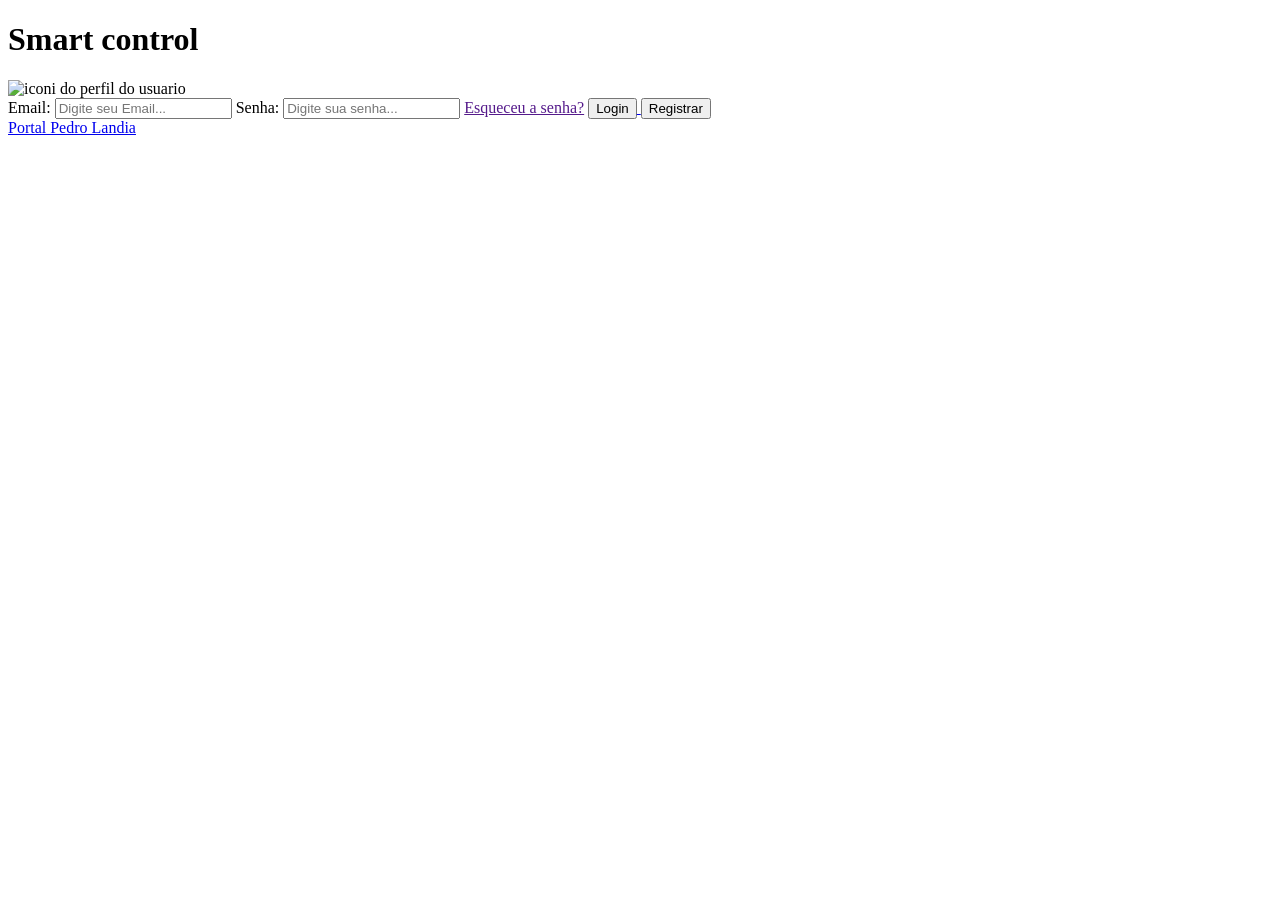
==== index.html @ 442ec941 "Adicionar dashboard" ====
<!DOCTYPE html>
<html lang="pt-br">
<head>
    <meta charset="UTF-8">
    <meta http-equiv="X-UA-Compatible" content="IE=edge">
    <meta name="viewport" content="width=device-width, initial-scale=1.0">
    <title>Document</title>
</head>
<body>
    <h1>Smart control</h1>
    <div><img src="https://cdn-icons-png.flaticon.com/512/4804/4804073.png" alt="iconi do perfil do usuario" height="100" width="100"></div>
    <form action="post">
        <label for="email">Email:</label>
        <input type="email" name="email" id="email" placeholder="Digite seu Email...">

        <label for="password">Senha:</label>
        <input type="password" name="password" id="password" placeholder="Digite sua senha...">

        <a href="">Esqueceu a senha?</a>

        <a href="dashboard.html">
        <button type="button">Login</button>
        </a>

        <button type="button">Registrar</button>
    </form>
    <footer>

    <a href="https://pedrotech.com.br/pedrolandia/" target="_blank">Portal Pedro Landia</a>

    </footer>

</body>
</html>
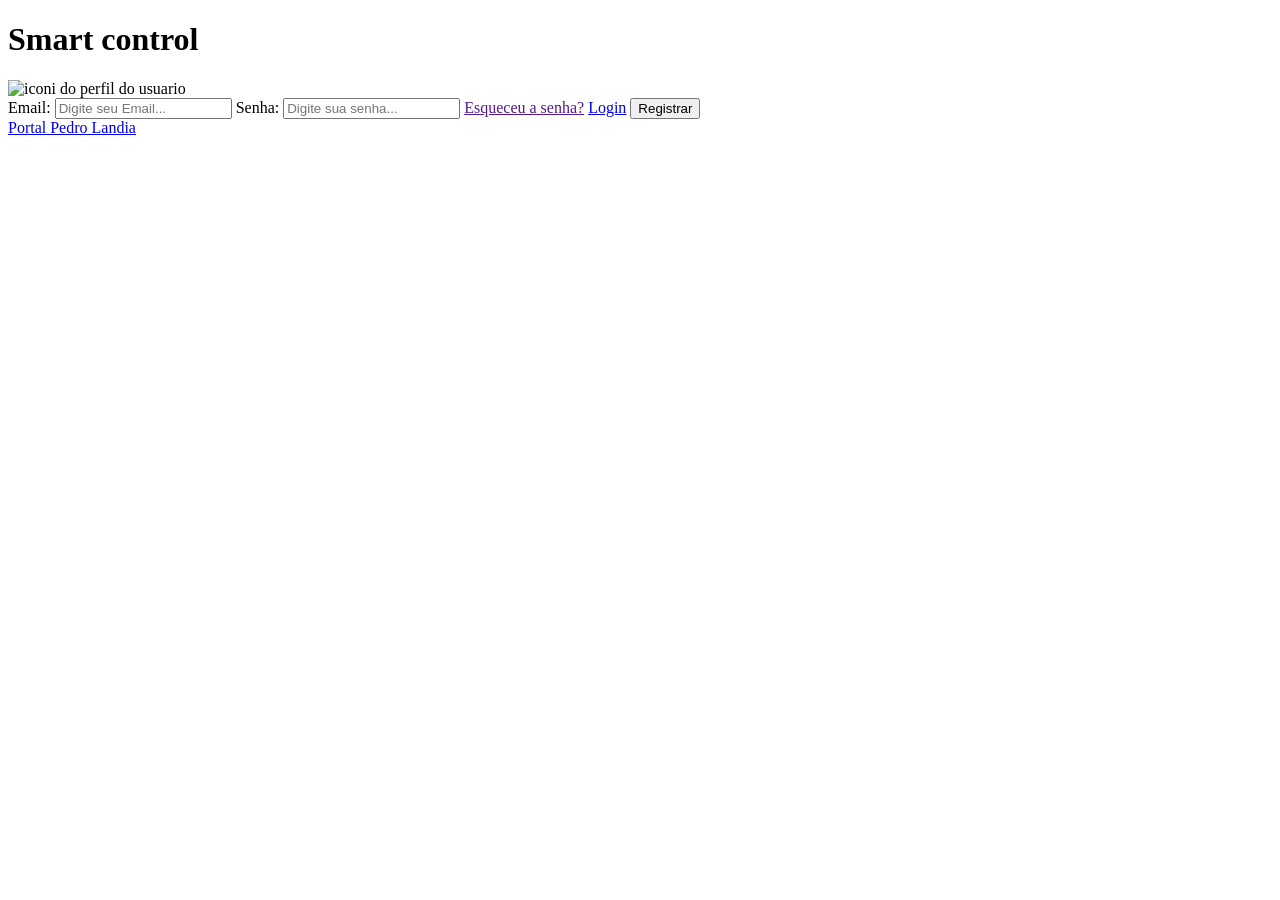
==== commit 6df062c0: "Correção botão login" ====
--- a/index.html
+++ b/index.html
@@ -18,9 +18,7 @@
 
         <a href="">Esqueceu a senha?</a>
 
-        <a href="dashboard.html">
-        <button type="button">Login</button>
-        </a>
+        <a href="dashboard.html">Login</a>
 
         <button type="button">Registrar</button>
     </form>
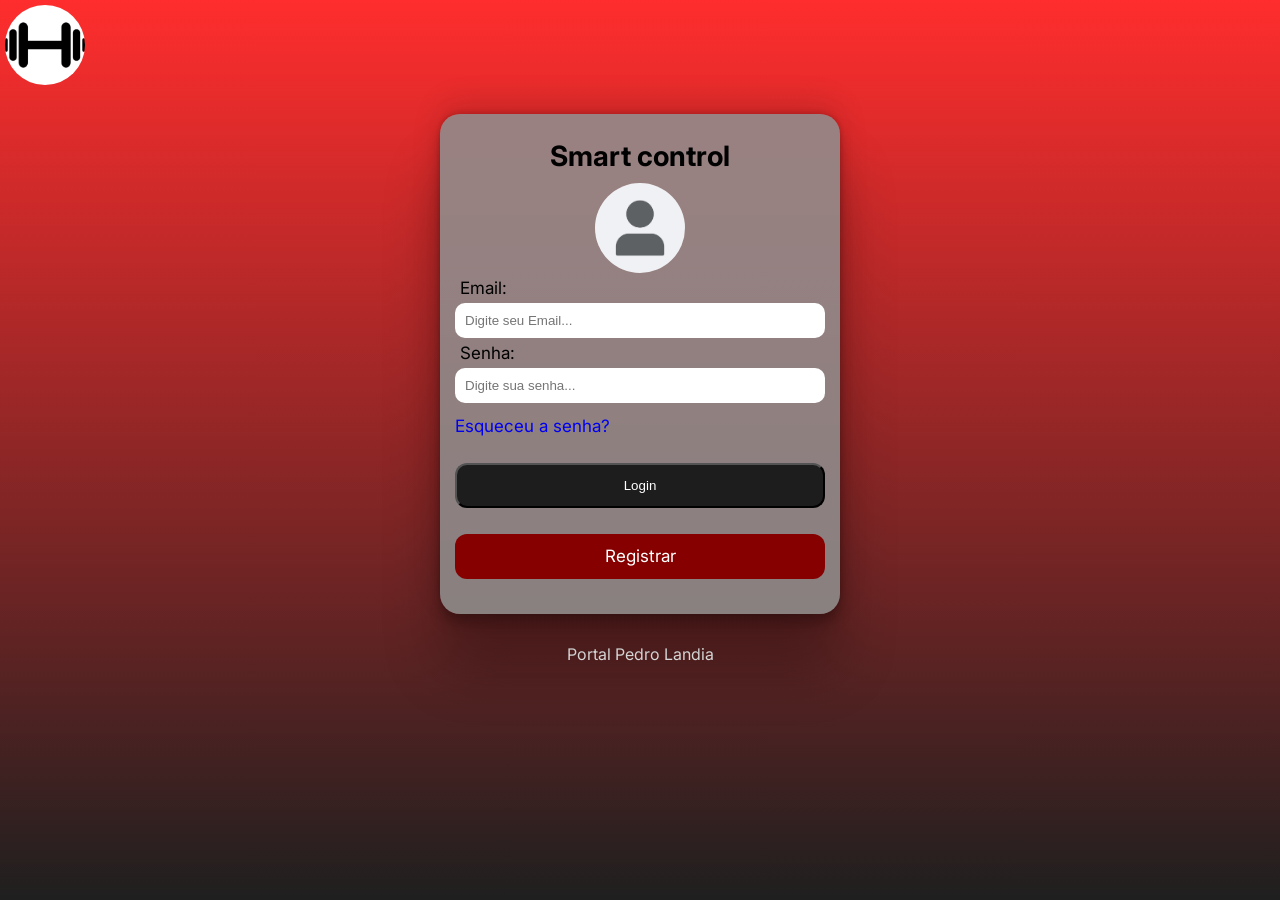
==== commit 20250088: "Última" ====
--- a/index.html
+++ b/index.html
@@ -4,25 +4,42 @@
     <meta charset="UTF-8">
     <meta http-equiv="X-UA-Compatible" content="IE=edge">
     <meta name="viewport" content="width=device-width, initial-scale=1.0">
-    <title>Document</title>
+    <title>Login</title>
+    <link rel="stylesheet" href="style.css">
 </head>
 <body>
-    <h1>Smart control</h1>
-    <div><img src="https://cdn-icons-png.flaticon.com/512/4804/4804073.png" alt="iconi do perfil do usuario" height="100" width="100"></div>
-    <form action="post">
-        <label for="email">Email:</label>
-        <input type="email" name="email" id="email" placeholder="Digite seu Email...">
 
-        <label for="password">Senha:</label>
-        <input type="password" name="password" id="password" placeholder="Digite sua senha...">
+    <header class="cabeca">
+    <img src="assets/images/logo_halter.png" alt="ícone do perfil do usuario" height="80" width="80" class="logo">
+    </header>
 
-        <a href="">Esqueceu a senha?</a>
+    <main class="main">
 
-        <a href="dashboard.html">Login</a>
+            <form action="dashboard.html" method="get" class="form">
 
-        <button type="button">Registrar</button>
-    </form>
-    <footer>
+                <h1>Smart control</h1>
+
+                <img src="assets/images/img.perfil.png" alt="imagem perfil" height="90" width="90" class="perfil">
+
+                <label for="email">Email:</label>
+                <input type="email" name="email" id="email" placeholder="Digite seu Email..." required>
+
+                <label for="password" class="label">Senha:</label>
+                <input type="password" name="password" id="password" placeholder="Digite sua senha..." required>
+
+                <a href="AlterarSenha.html" class="senha">Esqueceu a senha?</a>
+                
+                
+                <button type="submit" class="login">Login</button>
+
+                <a href="cadastro.html" class="registrar">Registrar</a>
+                
+
+            </form>
+
+    </main>
+
+    <footer class="footer">
 
     <a href="https://pedrotech.com.br/pedrolandia/" target="_blank">Portal Pedro Landia</a>
 
--- a/style.css
+++ b/style.css
@@ -0,0 +1,208 @@
+@import url('https://fonts.googleapis.com/css2?family=Inter:ital,opsz,wght@0,14..32,100..900;1,14..32,100..900&display=swap');
+* {
+    margin: 0;
+    padding: 0;
+    box-sizing: border-box;
+}
+
+body{
+    background: linear-gradient(to bottom, #ff2d2d, #1f1f1f);
+    min-height: 100vh;
+    width: 100%;
+    overflow-x: hidden;
+    font-family: "Inter", sans-serif;
+}
+
+.logo{
+    border-radius: 50%;
+    margin: 5px;
+}
+
+main{
+    display: flex;
+    justify-content: center;
+    align-items: center;
+    flex-direction: column;
+    font-size: 17px;
+    padding: 20px;
+}
+
+.form{
+    background-color: rgba(143, 143, 143, 0.863);
+    display: flex;
+    flex-direction: column;
+    padding: 15px;
+    width: min(400px, 100%);
+    height: 500px;
+    border-radius: 20px;
+    position: relative;
+    box-shadow: rgba(0, 0, 0, 0.25) 0px 54px 55px, rgba(0, 0, 0, 0.12) 0px -12px 30px, rgba(0, 0, 0, 0.12) 0px 4px 6px, rgba(0, 0, 0, 0.17) 0px 12px 13px, rgba(0, 0, 0, 0.09) 0px -3px 5px;
+}
+
+.form h1{
+    display: flex;
+    justify-content: center;
+    margin: 10px;
+    font-size: 28px;
+}
+
+.perfil{
+    margin: 0 auto;
+    border-radius: 50%;
+}
+
+a{
+    margin: auto 0;
+}
+
+label{
+    display: block;
+    text-align: left;
+    margin: 5px;
+    padding: 0;
+}
+
+input{
+    border-radius: 10px;
+    outline: none;
+    height: 35px;
+    border: none;
+    padding: 10px;
+    width: 100%;
+}
+
+.login{
+    background-color: rgb(29, 29, 29);
+    color: #fff;
+    margin: auto;
+    display: flex;
+    justify-content: center;
+    align-items: center;
+    height: 45px;
+    width: 100%;
+    border-radius: 12px;
+}
+
+.login:hover{
+    transition: 0.5s;
+    background-color: rgb(48, 48, 48);
+}
+
+.registrar{
+    background-color: rgb(134, 0, 0);
+    color: #fff;
+    margin: auto 0 20px;
+    display: flex;
+    justify-content: center;
+    align-items: center;
+    height: 45px;
+    width: 100%;
+    border-radius: 12px;
+    text-decoration: none;
+}
+
+.registrar:hover{
+    transition: 0.5s;
+    background-color: rgb(184, 0, 0);
+}
+
+a{
+    text-decoration: none;
+}
+
+.footer{
+    display: flex;
+    justify-content: center;
+    text-align: center;
+    margin: 10px auto;
+}
+
+.footer a{
+    color: white;
+}
+
+@media (max-width: 768px){
+    body{
+        min-height: 100vh;
+    }
+    .logo{
+        width: 60px;
+        height: 60px;
+        margin: 20px 30px;
+        display: flex;
+        justify-content: flex-start;
+    }
+
+    main{
+        padding: 10px 15px;
+    }
+
+    .form{
+        max-width: 400px;
+        width: 100%;
+        height: auto;
+        min-height: 0;
+        padding: 20px;
+        border-radius: 20px;
+        margin: 100px auto;
+    }
+
+    .form h1{
+        margin: 5px 0 10px;
+        font-size: 25px;
+    }
+
+    .perfil{
+        width: 75px;
+        height: 75px;
+        margin-bottom: 10px;
+    }
+
+    label{
+        font-size: 15px;
+        margin: 5px 0;
+    }
+
+    input{
+        width: 100%;
+        height: 30px;
+        font-size: 15px;
+        margin: 0;
+    }
+
+    .senha{
+        font-size: 14px;
+        margin-top: 8px;
+    }
+
+    .login{
+        width: 100%;
+        font-size: 15px;
+        margin: 10px 0;
+    }
+
+    .registrar{
+        width: 100%;
+        font-size: 15px;
+        margin: 10px 0 20px;
+    }
+}
+
+@media (max-width: 380px){
+    main{
+        padding: 10px;
+    }
+
+    .form{
+        padding: 15px;
+    }
+
+    .form h1{
+        font-size: 22px;
+    }
+
+    .perfil{
+        width: 65px;
+        height: 65px;
+    }
+}
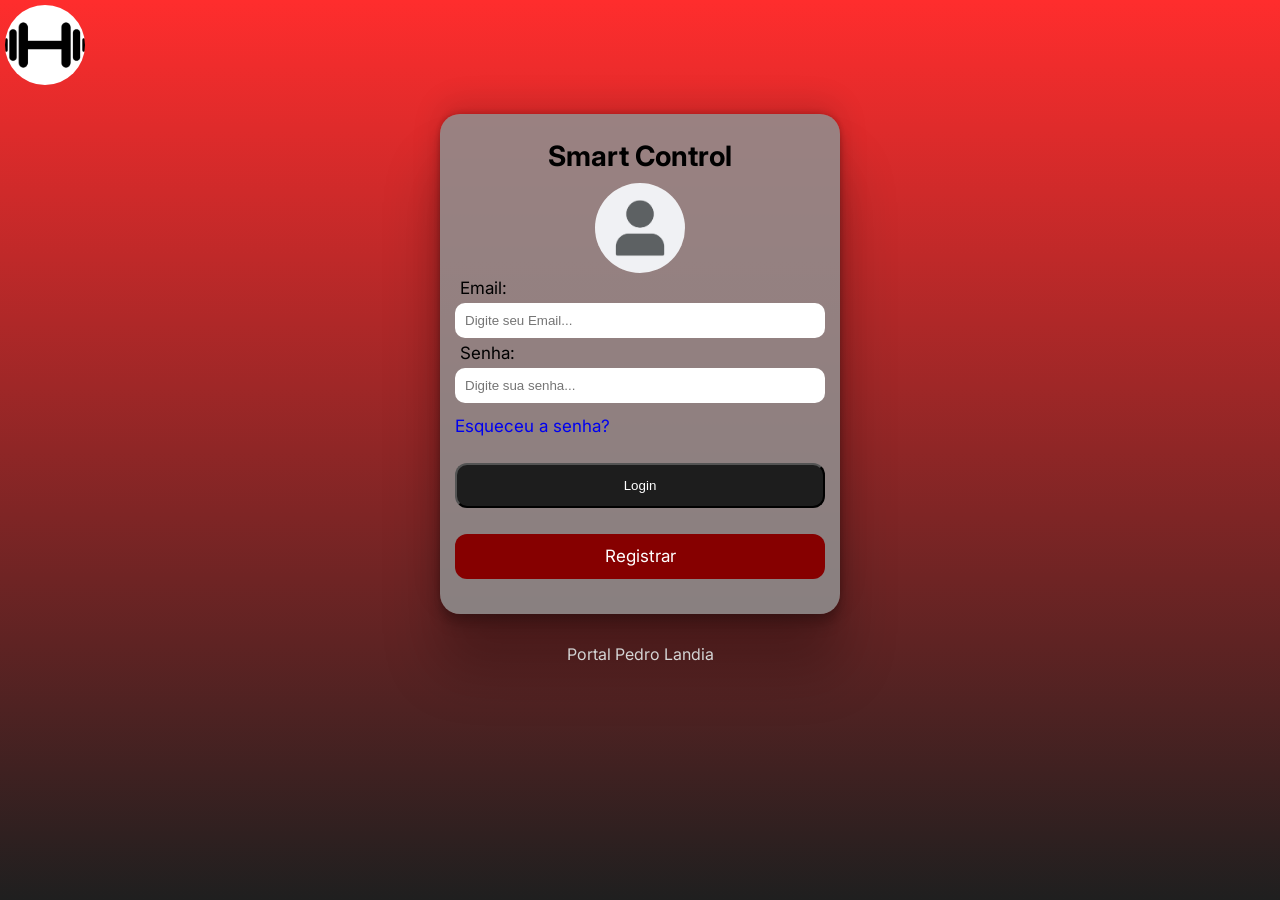
==== commit f1e328dc: "Implementação das páginas complementares" ====
--- a/index.html
+++ b/index.html
@@ -5,7 +5,7 @@
     <meta http-equiv="X-UA-Compatible" content="IE=edge">
     <meta name="viewport" content="width=device-width, initial-scale=1.0">
     <title>Login</title>
-    <link rel="stylesheet" href="style.css">
+    <link rel="stylesheet" href="assets/css/style.css">
 </head>
 <body>
 
@@ -17,7 +17,7 @@
 
             <form action="dashboard.html" method="get" class="form">
 
-                <h1>Smart control</h1>
+                <h1>Smart Control</h1>
 
                 <img src="assets/images/img.perfil.png" alt="imagem perfil" height="90" width="90" class="perfil">
 
@@ -29,12 +29,9 @@
 
                 <a href="AlterarSenha.html" class="senha">Esqueceu a senha?</a>
                 
-                
                 <button type="submit" class="login">Login</button>
-
                 <a href="cadastro.html" class="registrar">Registrar</a>
                 
-
             </form>
 
     </main>
--- a/assets/css/style.css
+++ b/assets/css/style.css
@@ -0,0 +1,213 @@
+@import url('https://fonts.googleapis.com/css2?family=Inter:ital,opsz,wght@0,14..32,100..900;1,14..32,100..900&display=swap');
+* {
+    margin: 0;
+    padding: 0;
+    box-sizing: border-box;
+}
+
+body{
+    background: linear-gradient(to bottom, #ff2d2d, #1f1f1f);
+    min-height: 100vh;
+    width: 100%;
+    overflow-x: hidden;
+    font-family: "Inter", sans-serif;
+}
+
+.logo{
+    border-radius: 50%;
+    margin: 5px;
+}
+
+main{
+    display: flex;
+    justify-content: center;
+    align-items: center;
+    flex-direction: column;
+    font-size: 17px;
+    padding: 20px;
+}
+
+.form{
+    background-color: rgba(143, 143, 143, 0.863);
+    display: flex;
+    flex-direction: column;
+    padding: 15px;
+    width: min(400px, 100%);
+    height: 500px;
+    border-radius: 20px;
+    position: relative;
+    box-shadow: rgba(0, 0, 0, 0.25) 0px 54px 55px, rgba(0, 0, 0, 0.12) 0px -12px 30px, rgba(0, 0, 0, 0.12) 0px 4px 6px, rgba(0, 0, 0, 0.17) 0px 12px 13px, rgba(0, 0, 0, 0.09) 0px -3px 5px;
+}
+
+.form h1{
+    display: flex;
+    justify-content: center;
+    margin: 10px;
+    font-size: 28px;
+}
+
+.perfil{
+    margin: 0 auto;
+    border-radius: 50%;
+}
+
+a{  
+    margin: auto 0;
+}
+
+label{
+    display: block;
+    text-align: left;
+    margin: 5px;
+    padding: 0;
+}
+
+input{
+    border-radius: 10px;
+    outline: none;
+    height: 35px;
+    border: none;
+    padding: 10px;
+    width: 100%;
+}
+
+.login{
+    background-color: rgb(29, 29, 29);
+    color: #fff;
+    margin: auto;
+    display: flex;
+    justify-content: center;
+    align-items: center;
+    height: 45px;
+    width: 100%;
+    border-radius: 12px;
+}
+
+.login:hover{
+    transition: 0.5s;
+    background-color: rgb(48, 48, 48);
+}
+
+.registrar{
+    background-color: rgb(134, 0, 0);
+    color: #fff;
+    margin: auto 0 20px;
+    display: flex;
+    justify-content: center;
+    align-items: center;
+    height: 45px;
+    width: 100%;
+    border-radius: 12px;
+    text-decoration: none;
+}
+
+.registrar:hover{
+    transition: 0.5s;
+    background-color: rgb(184, 0, 0);
+}
+
+a{
+    text-decoration: none;
+}
+
+.footer{
+    display: flex;
+    justify-content: center;
+    text-align: center;
+    margin: 10px auto;
+}
+
+.footer a{
+    color: white;
+}
+
+.footer a:hover{
+    text-decoration: underline;
+}
+
+@media (max-width: 768px){
+    /* body{
+        min-height: 100vh;
+    } */
+    .logo{
+        width: 60px;
+        height: 60px;
+        margin: 20px 30px;
+        display: flex;
+        justify-content: flex-start;
+    }
+
+    main{
+        padding: 10px 15px;
+    }
+
+    .form{
+        max-width: 400px;
+        width: 100%;
+        height: auto;
+        min-height: 0;
+        padding: 20px;
+        border-radius: 20px;
+        margin: 30px auto;
+    }
+
+    .form h1{
+        margin: 5px 0 10px;
+        font-size: 25px;
+    }
+
+    .perfil{
+        width: 75px;
+        height: 75px;
+        margin-bottom: 10px;
+    }
+
+    label{
+        font-size: 15px;
+        margin: 5px 0;
+    }
+
+    input{
+        width: 100%;
+        height: 30px;
+        font-size: 15px;
+        margin: 0;
+    }
+
+    .senha{
+        font-size: 14px;
+        margin-top: 8px;
+    }
+
+    .login{
+        width: 100%;
+        font-size: 15px;
+        margin: 10px 0;
+    }
+
+    .registrar{
+        width: 100%;
+        font-size: 15px;
+        margin: 10px 0 20px;
+    }
+}
+
+/* @media (max-width: 380px){
+    main{
+        padding: 10px;
+    }
+
+    .form{
+        padding: 15px;
+        margin: 100px auto;
+    }
+
+    .form h1{
+        font-size: 22px;
+    }
+
+    .perfil{
+        width: 65px;
+        height: 65px;
+    }
+} */
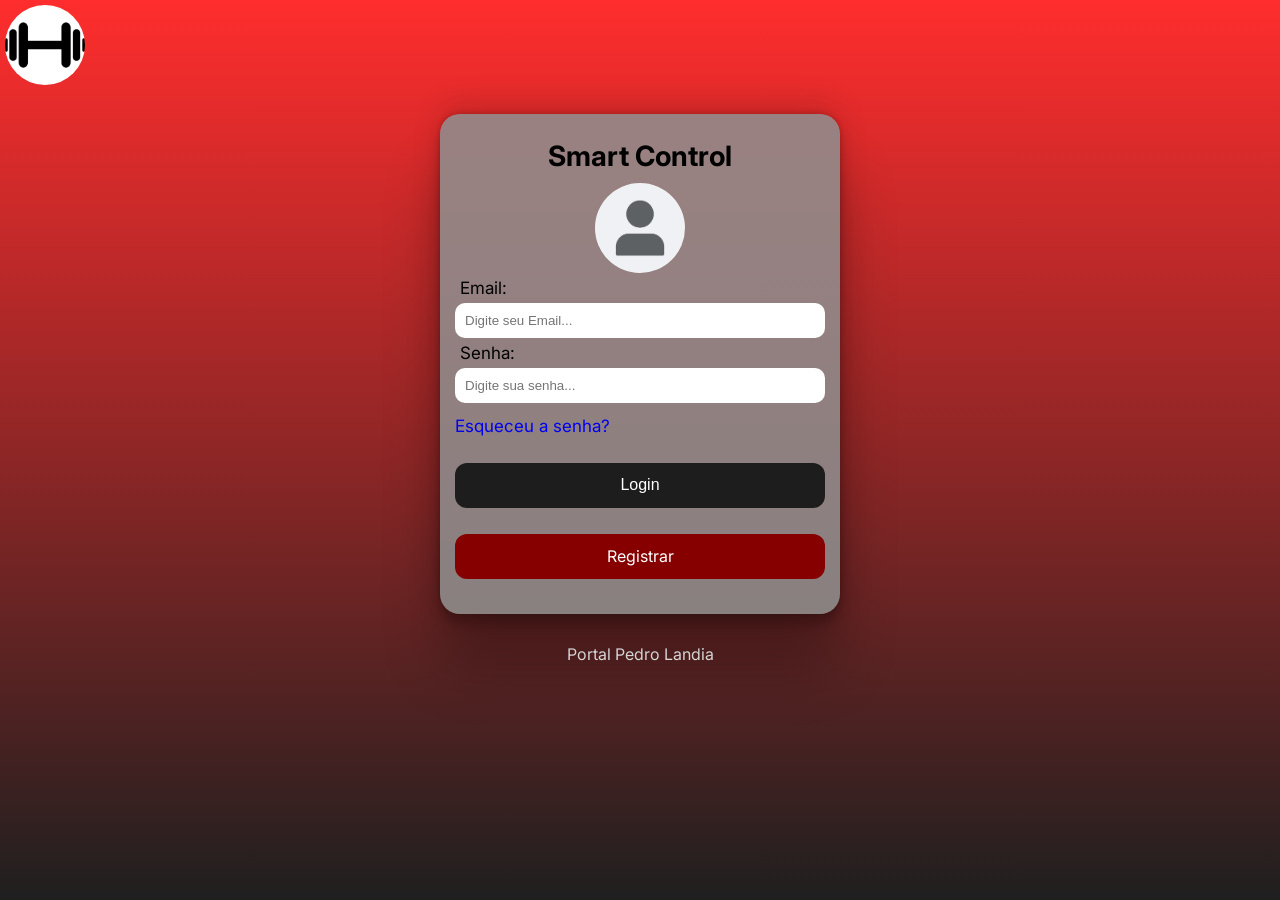
==== commit c2b10baf: "Finalização das novas páginas e implementação e atualização do JS" ====
--- a/index.html
+++ b/index.html
@@ -21,7 +21,7 @@
 
                 <img src="assets/images/img.perfil.png" alt="imagem perfil" height="90" width="90" class="perfil">
 
-                <label for="email">Email:</label>
+                <label for="email" class="label">Email:</label>
                 <input type="email" name="email" id="email" placeholder="Digite seu Email..." required>
 
                 <label for="password" class="label">Senha:</label>
--- a/assets/css/style.css
+++ b/assets/css/style.css
@@ -55,7 +55,7 @@
     margin: auto 0;
 }
 
-label{
+.label{
     display: block;
     text-align: left;
     margin: 5px;
@@ -81,6 +81,8 @@
     height: 45px;
     width: 100%;
     border-radius: 12px;
+    border: none;
+    font-size: 16px;
 }
 
 .login:hover{
@@ -99,6 +101,7 @@
     width: 100%;
     border-radius: 12px;
     text-decoration: none;
+    font-size: 16px;
 }
 
 .registrar:hover{
